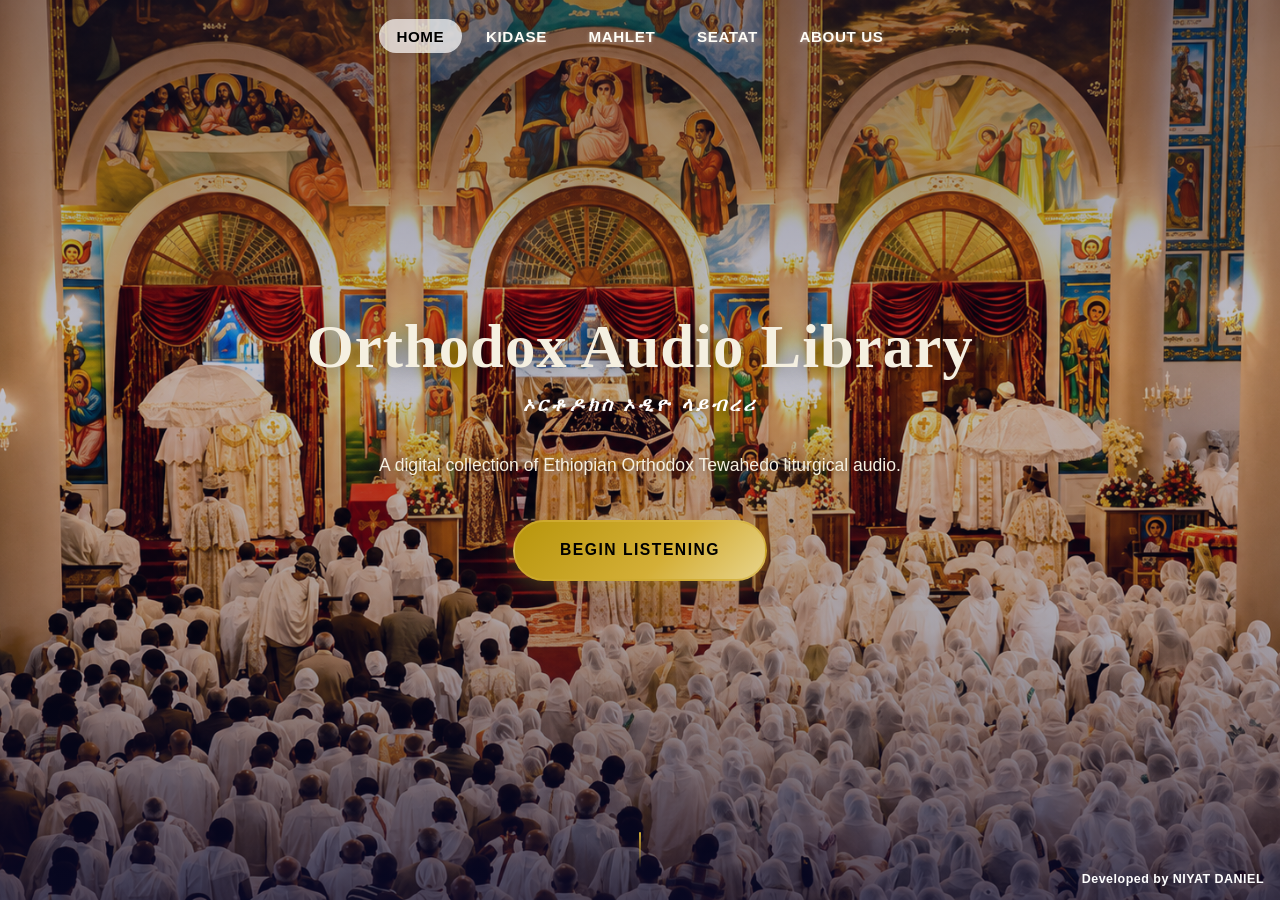
==== index.html @ 0571b4c5 "Initial commit" ====
<!DOCTYPE html>
<html lang="am">
<head>
  <meta charset="UTF-8">
  <meta name="viewport" content="width=device-width, initial-scale=1.0">
  <title>Orthodox Audio Library</title>
  <link rel="stylesheet" href="css/styles.css">
</head>
<body>

  <div class="loader" id="loader">
    <div class="loader-inner">
      <div class="loader-spinner"></div>
      <p class="loader-text">Please Wait</p>
    </div>
  </div>

  <nav class="nav nav-hero" id="mainNav">
    <div class="nav-inner">
      <ul class="nav-links">
        <li><a href="index.html" data-section="home" class="active">Home</a></li>
        <li><a href="audio.html" data-section="kidase">Kidase</a></li>
        <li><a href="mahlet.html" data-section="mahlet">Mahlet</a></li>
        <li><a href="seatat.html" data-section="seatat">Seatat</a></li>
        <li><a href="about-us.html" data-section="about">About Us</a></li>
      </ul>
      <button class="nav-toggle" id="navToggle" aria-label="Menu">
        <span></span><span></span><span></span>
      </button>
    </div>
    <div class="mobile-menu" id="mobileMenu">
      <div class="mobile-menu-inner">
        <a href="index.html" data-section="home" class="active">Home</a>
        <a href="audio.html" data-section="kidase">Kidase</a>
        <a href="mahlet.html" data-section="mahlet">Mahlet</a>
        <a href="seatat.html" data-section="seatat">Seatat</a>
        <a href="about-us.html" data-section="about">About Us</a>
      </div>
    </div>
  </nav>

  <section class="hero">
    <div class="hero-overlay"></div>
    <div class="hero-content">
      <h1 class="hero-title">Orthodox Audio Library</h1>
      <p class="hero-subtitle">ኦርቶዶክስ ኦዲዮ ላይብረሪ</p>
      <p class="hero-desc">A digital collection of Ethiopian Orthodox Tewahedo liturgical audio.</p>
      <a href="audio.html" class="btn btn-primary">Begin Listening</a>
    </div>
    <div class="hero-scroll">
      <span class="scroll-line"></span>
    </div>
  </section>

  <script src="js/app.js"></script>

  <span class="developer-credit">Developed by NIYAT DANIEL</span>
</body>
</html>
---- css/styles.css ----
:root {
  --gold: #D4AF37;
  --gold-light: #E8D48B;
  --gold-dark: #B8960C;
  --gold-muted: rgba(212, 175, 55, 0.15);
  --red: #8B0000;
  --red-light: #A52A2A;
  --blue: #D8CCAF;
  --blue-light: #E0D6BF;
  --bg: #FFFEF7;
  --bg-card: #FFFFFF;
  --text: #333333;
  --text-light: #666666;
  --border: #E0D8C8;
  --shadow: rgba(0, 0, 0, 0.12);
  --shadow-hover: rgba(0, 0, 0, 0.22);
  --radius: 12px;
  --radius-sm: 8px;
  --transition: 0.3s ease;
  --ivory: #F5F0E1;
  --ivory-80: rgba(245, 240, 225, 0.8);
  --ivory-60: rgba(245, 240, 225, 0.6);
  --charcoal: #1a1a1a;
  --brown: #3d2b1f;
  --brown-light: #5c4033;
  --parchment: #f4efe6;
}

*, *::before, *::after {
  margin: 0;
  padding: 0;
  box-sizing: border-box;
}

html {
  scroll-behavior: smooth;
}

body {
  font-family: 'Georgia', 'Times New Roman', 'Noto Sans Ethiopic', serif;
  background-color: var(--bg);
  color: var(--text);
  line-height: 1.7;
  min-height: 100vh;
  min-height: 100svh;
  display: flex;
  flex-direction: column;
  overflow-x: hidden;
}

a {
  text-decoration: none;
  color: inherit;
}

img {
  max-width: 100%;
  display: block;
}

/* ═══════════════════════════════════════════════════
   LOADER PAGE
   ═══════════════════════════════════════════════════ */
.loader {
  position: fixed;
  inset: 0;
  z-index: 9999;
  display: flex;
  align-items: center;
  justify-content: center;
  background: radial-gradient(circle at 50% 40%, #1f1a12, #0d0b08 75%);
  transition: opacity 0.6s ease, visibility 0.6s ease;
}

.loader.hidden {
  opacity: 0;
  visibility: hidden;
  pointer-events: none;
}

.loader-inner {
  position: relative;
  display: flex;
  flex-direction: column;
  align-items: center;
  gap: 1.4rem;
}

.loader-spinner {
  width: 46px;
  height: 46px;
  border-radius: 50%;
  border: 2px solid rgba(212, 175, 55, 0.2);
  border-top-color: var(--gold);
  animation: loaderSpin 0.9s linear infinite;
}

.loader-text {
  font-family: 'Georgia', 'Times New Roman', 'Noto Sans Ethiopic', serif;
  font-size: 1rem;
  letter-spacing: 3px;
  text-transform: uppercase;
  color: var(--gold);
  opacity: 0.9;
}

@keyframes loaderSpin {
  to { transform: rotate(360deg); }
}

/* ═══════════════════════════════════════════════════
   NAVIGATION 
   ═══════════════════════════════════════════════════ */

.nav {
  position: fixed;
  top: 0;
  left: 0;
  right: 0;
  z-index: 1000;
  background: transparent;
  border-bottom: 1px solid transparent;
  transition: background 0.4s ease, border-color 0.3s ease;
}

.nav--compact {
  background: transparent;
  backdrop-filter: blur(6px);
  -webkit-backdrop-filter: blur(6px);
  border-bottom-color: transparent;
}

.nav--compact .nav-inner {
  height: 56px;
}

.nav--compact .nav-links a {
  font-size: 0.85rem;
}

.nav-inner {
  max-width: 1280px;
  margin: 0 auto;
  display: flex;
  align-items: center;
  justify-content: center;
  height: 72px;
  padding: 0 2rem;
  transition: height 0.35s ease;
}

.nav-links {
  display: flex;
  list-style: none;
  gap: 0.4rem;
}

.nav-links a {
  color: var(--bg);
  padding: 0.55rem 1.1rem;
  font-size: 0.95rem;
  letter-spacing: 0.6px;
  text-transform: uppercase;
  border-radius: 30px;
  position: relative;
  font-weight: 600;
  font-family: 'Segoe UI', 'Georgia', 'Noto Sans Ethiopic', sans-serif;
  text-shadow: 0 1px 4px rgba(255, 255, 255, 0.35);
  transition: color 0.3s ease, background 0.3s ease, transform 0.3s ease, box-shadow 0.3s ease;
}

.nav-links a::before {
  content: '';
  position: absolute;
  top: 0;
  left: 0;
  right: 0;
  bottom: 0;
  border-radius: 30px;
  background: var(--gold);
  opacity: 0;
  transform: scale(0.85);
  transition: opacity 0.3s ease, transform 0.3s ease;
  z-index: -1;
}

.nav-links a:hover {
  color: #000;
  transform: translateY(-2px);
  text-shadow: 0 2px 8px rgba(0, 0, 0, 0.15);
}

.nav-links a:hover::before {
  opacity: 1;
  transform: scale(1);
}

.nav-links a.active {
  color: #000;
  background: rgba(255, 255, 255, 0.7);
  box-shadow: 0 2px 10px rgba(0, 0, 0, 0.1);
}

.nav-controls {
  display: flex;
  align-items: center;
  gap: 0.4rem;
}

.nav-icon-btn {
  width: 36px;
  height: 36px;
  border-radius: 50%;
  border: none;
  background: transparent;
  color: rgba(245, 240, 225, 0.5);
  font-size: 0.9rem;
  cursor: pointer;
  display: flex;
  align-items: center;
  justify-content: center;
  transition: all var(--transition);
}

.nav-icon-btn:hover {
  color: var(--gold);
  background: rgba(212, 175, 55, 0.08);
}

/* ─── Mobile Toggle ─── */
.nav-toggle {
  display: none;
  background: none;
  border: none;
  cursor: pointer;
  padding: 0.5rem;
  z-index: 1002;
}

.nav-toggle span {
  display: block;
  width: 22px;
  height: 2px;
  background: var(--red);
  margin: 5px 0;
  transition: all 0.3s ease;
  transform-origin: center;
}

.nav-toggle.open span:nth-child(1) {
  transform: rotate(45deg) translate(4.5px, 4.5px);
}

.nav-toggle.open span:nth-child(2) {
  opacity: 0;
  transform: scaleX(0);
}

.nav-toggle.open span:nth-child(3) {
  transform: rotate(-45deg) translate(4.5px, -4.5px);
}

/* ─── Mobile Menu Overlay ─── */
.mobile-menu {
  display: none;
  position: fixed;
  top: 72px;
  left: 0;
  right: 0;
  bottom: 0;
  margin-top: 0;
  background: rgba(247, 243, 230, 0.98);
  backdrop-filter: blur(20px);
  -webkit-backdrop-filter: blur(20px);
  z-index: 999;
  opacity: 0;
  transform: translateY(-8px);
  transition: opacity 0.3s ease, transform 0.3s ease;
  pointer-events: none;
  overflow-y: auto;
  -webkit-overflow-scrolling: touch;
}

.mobile-menu.open {
  opacity: 1;
  transform: translateY(0);
  pointer-events: auto;
}

.mobile-menu-inner {
  display: flex;
  flex-direction: column;
  padding: 2.5rem 2rem;
  gap: 0;
}

.mobile-menu-inner a {
  display: block;
  color: var(--text);
  font-size: 1.3rem;
  font-weight: 600;
  font-family: 'Segoe UI', 'Georgia', 'Noto Sans Ethiopic', sans-serif;
  padding: 1.1rem 0;
  border-bottom: 1px solid rgba(139, 0, 0, 0.08);
  transition: color 0.25s ease, padding-left 0.25s ease, transform 0.25s ease;
  letter-spacing: 0.5px;
}

.mobile-menu-inner a:hover {
  color: var(--red);
  padding-left: 0.6rem;
  transform: translateX(4px);
}

.mobile-menu-inner a.active {
  color: var(--red);
  font-weight: 700;
  border-bottom-color: rgba(139, 0, 0, 0.15);
}

/* ═══════════════════════════════════════════════════
   HERO SECTION (index.html only)
   ═══════════════════════════════════════════════════ */

.hero {
  position: relative;
  width: 100%;
  min-height: 100vh;
  min-height: 100svh;
  display: flex;
  align-items: center;
  justify-content: center;
  overflow: hidden;
  background-color: #0a0a2e;
  background-image: url('../assets/images/newkidase.png');
  background-size: cover;
  background-position: center center;
  background-repeat: no-repeat;
}

.hero-overlay {
  position: absolute;
  inset: 0;
  background: linear-gradient(
    180deg,
    rgba(10, 10, 46, 0.45) 0%,
    rgba(10, 10, 46, 0.25) 40%,
    rgba(10, 10, 46, 0.35) 70%,
    rgba(10, 10, 46, 0.7) 100%
  );
}

.hero-content {
  position: relative;
  z-index: 2;
  text-align: center;
  padding: 3rem 1.5rem;
  max-width: 750px;
  animation: heroFadeIn 1.2s ease-out both;
}

@keyframes heroFadeIn {
  from { opacity: 0; transform: translateY(20px); }
  to { opacity: 1; transform: translateY(0); }
}

.hero-title {
  font-family: 'Georgia', 'Times New Roman', 'Noto Sans Ethiopic', serif;
  font-size: clamp(2.2rem, 6vw, 3.8rem);
  color: var(--ivory);
  margin-bottom: 0.3rem;
  text-shadow: 0 2px 20px rgba(0, 0, 0, 0.5);
  line-height: 1.2;
  letter-spacing: 1px;
  font-weight: 700;
}

.hero-subtitle {
  font-family: 'Segoe UI', 'Georgia', 'Noto Sans Ethiopic', sans-serif;
  font-size: 1.2rem;
  color: #fff;
  margin-bottom: 1.8rem;
  font-style: italic;
  letter-spacing: 3px;
  text-transform: uppercase;
  font-weight: 600;
  text-shadow: 0 1px 10px rgba(0, 0, 0, 0.4);
}

.hero-desc {
  font-family: 'Segoe UI', 'Georgia', 'Noto Sans Ethiopic', sans-serif;
  font-size: 1.1rem;
  color: var(--ivory);
  margin-bottom: 2.4rem;
  line-height: 1.8;
  max-width: 560px;
  margin-left: auto;
  margin-right: auto;
  text-shadow: 0 1px 8px rgba(0, 0, 0, 0.4);
  font-weight: 500;
}

.hero-scroll {
  position: absolute;
  bottom: 2rem;
  left: 50%;
  transform: translateX(-50%);
  z-index: 2;
  animation: scrollPulse 2s ease-in-out infinite;
}

.scroll-line {
  display: block;
  width: 2px;
  height: 36px;
  background: linear-gradient(to bottom, var(--gold), transparent);
  border-radius: 1px;
}

@keyframes scrollPulse {
  0%, 100% { opacity: 0.4; transform: translateX(-50%) translateY(0); }
  50% { opacity: 1; transform: translateX(-50%) translateY(6px); }
}

.btn {
  display: inline-block;
  padding: 0.95rem 2.8rem;
  border-radius: 50px;
  font-size: 0.98rem;
  font-weight: 700;
  font-family: 'Segoe UI', 'Georgia', 'Noto Sans Ethiopic', sans-serif;
  letter-spacing: 1.5px;
  text-transform: uppercase;
  transition: all 0.3s ease;
  cursor: pointer;
  border: 2px solid var(--gold);
  position: relative;
  overflow: hidden;
}

.btn-primary {
  background: linear-gradient(135deg, var(--gold-dark), var(--gold) 60%, var(--gold-light));
  color: #000;
  border-color: rgba(212, 175, 55, 0.6);
  box-shadow: 0 4px 24px rgba(212, 175, 55, 0.35);
}

.btn-primary::after {
  content: '';
  position: absolute;
  top: 0;
  left: -100%;
  width: 100%;
  height: 100%;
  background: linear-gradient(120deg, transparent, rgba(255, 255, 255, 0.45), transparent);
  transition: left 0.5s ease;
}

.btn-primary:hover {
  transform: translateY(-3px);
  box-shadow: 0 10px 34px rgba(212, 175, 55, 0.55);
  border-color: var(--gold-light);
}

.btn-primary:hover::after {
  left: 100%;
}

.btn-primary:active {
  transform: translateY(-1px);
}

/* ═══════════════════════════════════════════════════
   INTRO SECTION (index.html)
   ═══════════════════════════════════════════════════ */

.intro {
  max-width: 900px;
  margin: 0 auto;
  padding: 5rem 2rem 4rem;
  text-align: center;
}

.intro h2 {
  font-size: 1.8rem;
  color: var(--blue);
  margin-bottom: 1rem;
  position: relative;
  display: inline-block;
}

.intro h2::after {
  content: '';
  display: block;
  width: 60px;
  height: 3px;
  background: var(--gold);
  margin: 0.7rem auto 0;
  border-radius: 2px;
}

.intro p {
  font-size: 1.05rem;
  color: var(--text-light);
  line-height: 1.9;
  margin-top: 1.2rem;
}

/* ═══════════════════════════════════════════════════
   FEATURES SECTION (index.html)
   ═══════════════════════════════════════════════════ */

.features {
  max-width: 1000px;
  margin: 0 auto;
  padding: 0 2rem 4rem;
  display: grid;
  grid-template-columns: repeat(3, 1fr);
  gap: 2rem;
}

.feature-card {
  text-align: center;
  padding: 2rem 1.5rem;
  border-radius: var(--radius);
  background: var(--bg-card);
  border: 1px solid var(--border);
  transition: all var(--transition);
}

.feature-card:hover {
  transform: translateY(-4px);
  box-shadow: 0 8px 30px var(--shadow);
}

.feature-icon {
  font-size: 2.5rem;
  margin-bottom: 0.8rem;
}

.feature-card h3 {
  color: var(--blue);
  margin-bottom: 0.5rem;
  font-size: 1.1rem;
}

.feature-card p {
  color: var(--text-light);
  font-size: 0.9rem;
}

/* ═══════════════════════════════════════════════════
   AUDIO SECTION — imagetwo Background
   ═══════════════════════════════════════════════════ */

.audio-section {
  position: relative;
  min-height: 100vh;
  min-height: 100svh;
  overflow: hidden;
}

.audio-bg {
  position: absolute;
  inset: 0;
  z-index: 0;
}

.audio-bg-img {
  width: 100%;
  height: 100%;
  object-fit: cover;
  object-position: center 30%;
}

.audio-bg-overlay {
  position: absolute;
  inset: 0;
  background: rgba(15, 12, 8, 0.42);
}

.audio-bg-gradient {
  position: absolute;
  inset: 0;
  background: linear-gradient(
    180deg,
    rgba(10, 10, 46, 0.75) 0%,
    rgba(15, 12, 8, 0.28) 12%,
    rgba(15, 12, 8, 0.22) 35%,
    rgba(15, 12, 8, 0.28) 65%,
    rgba(10, 10, 46, 0.88) 100%
  );
}

.audio-content {
  position: relative;
  z-index: 1;
  max-width: 1300px;
  margin: 0 auto;
  padding: 140px 2rem 4rem;
}

/* ─── Section Divider ─── */
.section-divider {
  color: var(--gold);
  font-size: 0.85rem;
  opacity: 0.5;
  margin: 0.4rem 0;
  letter-spacing: 8px;
}

/* ─── Audio Header ─── */
.audio-header {
  text-align: center;
  padding: 2rem 0 3rem;
}

.audio-title-amharic {
  font-size: clamp(1.8rem, 5vw, 2.8rem);
  color: var(--ivory);
  text-shadow: 0 2px 20px rgba(0, 0, 0, 0.5);
  margin-bottom: 0.2rem;
  font-weight: 700;
  line-height: 1.3;
}

.audio-title-english {
  font-size: 0.85rem;
  color: var(--gold);
  letter-spacing: 6px;
  text-transform: uppercase;
  font-weight: 400;
  margin-bottom: 1rem;
}

.audio-tagline {
  font-size: 1.05rem;
  color: var(--ivory-60);
  font-style: italic;
  letter-spacing: 0.5px;
}

/* ═══════════════════════════════════════════════════
   TRACK CARDS — Premium Dark Cards
   ═══════════════════════════════════════════════════ */

.tracks-grid {
  display: grid;
  grid-template-columns: repeat(4, 1fr);
  gap: 1.5rem;
}

.track-card {
  background: rgba(18, 16, 12, 0.72);
  backdrop-filter: blur(8px);
  -webkit-backdrop-filter: blur(8px);
  border-radius: var(--radius);
  overflow: hidden;
  border: 1px solid rgba(212, 175, 55, 0.1);
  transition: all var(--transition);
  display: flex;
  flex-direction: column;
}

.track-card:hover {
  transform: translateY(-3px);
  box-shadow: 0 8px 32px rgba(0, 0, 0, 0.35);
  border-color: rgba(212, 175, 55, 0.3);
}

.track-card.playing {
  border-color: var(--gold);
  box-shadow: 0 0 0 1px var(--gold), 0 8px 32px rgba(0, 0, 0, 0.35);
}

.track-image {
  width: 100%;
  aspect-ratio: 16/10;
  object-fit: cover;
  transition: all var(--transition);
  filter: brightness(0.92);
}

.track-card:hover .track-image {
  filter: brightness(0.82);
}

.track-info {
  padding: 1.1rem 1.2rem 1.2rem;
  display: flex;
  flex-direction: column;
  gap: 0.7rem;
  flex: 1;
}

.track-title {
  font-size: 1rem;
  color: var(--ivory);
  font-weight: 600;
}

.track-number {
  color: var(--gold);
  font-size: 0.72rem;
  text-transform: uppercase;
  letter-spacing: 1.2px;
}

/* ─── Audio Player (dark theme) ─── */
.audio-player {
  display: flex;
  flex-direction: column;
  gap: 0.5rem;
  margin-top: auto;
}

.player-controls {
  display: flex;
  align-items: center;
  gap: 0.7rem;
}

.play-btn {
  width: 38px;
  height: 38px;
  border-radius: 50%;
  border: 2px solid var(--red);
  background: rgba(139, 0, 0, 0.75);
  color: white;
  display: flex;
  align-items: center;
  justify-content: center;
  cursor: pointer;
  transition: all var(--transition);
  flex-shrink: 0;
}

.play-btn:hover {
  background: var(--red);
  border-color: var(--red-light);
  transform: scale(1.08);
}

.play-btn svg {
  width: 15px;
  height: 15px;
  fill: white;
}

.progress-container {
  flex: 1;
  display: flex;
  flex-direction: column;
  gap: 0.25rem;
}

.progress-bar {
  width: 100%;
  height: 4px;
  background: rgba(212, 175, 55, 0.12);
  border-radius: 3px;
  cursor: pointer;
  position: relative;
  overflow: hidden;
  transition: height 0.2s ease;
}

.progress-bar:hover {
  height: 6px;
}

.progress-fill {
  height: 100%;
  background: linear-gradient(90deg, var(--gold-dark), var(--gold));
  border-radius: 3px;
  width: 0%;
  transition: width 0.1s linear;
}

.time-display {
  display: flex;
  justify-content: space-between;
  font-size: 0.68rem;
  color: var(--ivory-60);
  font-variant-numeric: tabular-nums;
}

/* ═══════════════════════════════════════════════════
   COLLECTION SECTIONS — Mahlet, Seatat, etc.
   ═══════════════════════════════════════════════════ */

.collection-section {
  position: relative;
  min-height: 100vh;
  min-height: 100svh;
  display: flex;
  align-items: center;
  justify-content: center;
  overflow: hidden;
}

.collection-bg {
  position: absolute;
  inset: 0;
}

.collection-bg-img {
  width: 100%;
  height: 100%;
  object-fit: cover;
  object-position: center;
}

.collection-bg-overlay {
  position: absolute;
  inset: 0;
  background: linear-gradient(
    180deg,
    rgba(10, 10, 46, 0.88) 0%,
    rgba(15, 12, 8, 0.78) 30%,
    rgba(15, 12, 8, 0.78) 70%,
    rgba(10, 10, 46, 0.92) 100%
  );
}

.collection-content {
  position: relative;
  z-index: 1;
  text-align: center;
  padding: 4rem 2rem;
  max-width: 650px;
}

.collection-title-amharic {
  font-size: clamp(1.7rem, 4.8vw, 2.5rem);
  color: var(--ivory);
  text-shadow: 0 2px 16px rgba(0, 0, 0, 0.4);
  margin-bottom: 0.2rem;
  font-weight: 700;
  line-height: 1.3;
}

.collection-title-english {
  font-size: 0.8rem;
  color: var(--gold);
  letter-spacing: 6px;
  text-transform: uppercase;
  font-weight: 400;
  margin-bottom: 1.5rem;
}

.collection-status {
  margin-bottom: 1.5rem;
}

.status-label {
  display: inline-block;
  padding: 0.4rem 1.8rem;
  border: 1px solid rgba(212, 175, 55, 0.5);
  color: var(--gold);
  font-size: 0.7rem;
  letter-spacing: 3px;
  text-transform: uppercase;
}

.collection-desc {
  color: var(--ivory-60);
  font-size: 1.05rem;
  font-style: italic;
  line-height: 1.8;
  margin-bottom: 2rem;
}

.collection-features {
  display: flex;
  justify-content: center;
  gap: 2rem;
  flex-wrap: wrap;
  margin-bottom: 1.5rem;
}

.collection-feature {
  display: flex;
  align-items: center;
  gap: 0.5rem;
  color: var(--ivory-60);
  font-size: 0.82rem;
  letter-spacing: 0.3px;
}

.feature-icon-small {
  color: var(--gold);
  font-size: 0.9rem;
  opacity: 0.7;
}

/* ═══════════════════════════════════════════════════
   SECTION SEPARATORS
   ═══════════════════════════════════════════════════ */

.section-separator {
  width: 100%;
  height: 1px;
  background: linear-gradient(90deg, transparent, var(--gold), transparent);
  opacity: 0.4;
}

.section-separator--thick {
  height: 2px;
  opacity: 0.6;
}

/* ═══════════════════════════════════════════════════
   ABOUT US SECTION
   ═══════════════════════════════════════════════════ */

.about-section {
  position: relative;
  background: var(--parchment);
  background-image: url('../assets/images/Ethiopian orthodox church ☦️.jpg');
  background-size: cover;
  background-position: center;
  background-repeat: no-repeat;
  padding: 6rem 2rem;
  border-top: 1px solid var(--border);
  border-bottom: 1px solid var(--border);
  min-height: 100vh;
  min-height: 100svh;
  display: flex;
  align-items: center;
  justify-content: center;
  overflow: hidden;
}

.about-section::before {
  content: '';
  position: absolute;
  inset: 0;
  background: linear-gradient(
    180deg,
    rgba(10, 10, 46, 0.86) 0%,
    rgba(15, 12, 8, 0.78) 35%,
    rgba(15, 12, 8, 0.78) 65%,
    rgba(10, 10, 46, 0.9) 100%
  );
  z-index: 0;
}

.about-section > * {
  position: relative;
  z-index: 1;
}

.about-inner {
  max-width: 900px;
  margin: 0 auto;
  text-align: center;
}

.about-inner h2 {
  font-size: 2.6rem;
  color: var(--ivory);
  margin-bottom: 0.3rem;
  font-weight: 700;
  text-shadow: 0 2px 16px rgba(0, 0, 0, 0.4);
  letter-spacing: 0.5px;
}

.about-inner .about-subtitle {
  font-size: 0.8rem;
  color: var(--gold);
  letter-spacing: 4px;
  text-transform: uppercase;
  margin-bottom: 2rem;
}

.about-inner .about-divider {
  width: 50px;
  height: 2px;
  background: var(--gold);
  margin: 0 auto 2rem;
}

.about-mission {
  max-width: 680px;
  margin: 0 auto 2rem;
  padding: 2.6rem 2.8rem 2.4rem;
  border-radius: 18px;
  background: linear-gradient(160deg, rgba(30, 26, 20, 0.75), rgba(18, 16, 12, 0.55));
  backdrop-filter: blur(10px);
  -webkit-backdrop-filter: blur(10px);
  border: 1px solid rgba(212, 175, 55, 0.25);
  box-shadow: 0 14px 40px rgba(0, 0, 0, 0.4);
  position: relative;
  overflow: hidden;
  text-align: center;
  transition: transform 0.4s ease, box-shadow 0.4s ease, border-color 0.4s ease;
}

.about-mission::before {
  content: '';
  position: absolute;
  top: 0;
  left: 0;
  right: 0;
  height: 3px;
  background: linear-gradient(90deg, transparent, var(--gold), transparent);
  opacity: 0.6;
}

.about-mission::after {
  content: '';
  position: absolute;
  top: -60%;
  left: 50%;
  transform: translateX(-50%);
  width: 180%;
  height: 140%;
  background: radial-gradient(circle, rgba(212, 175, 55, 0.15), transparent 60%);
  opacity: 0;
  transition: opacity 0.4s ease;
  pointer-events: none;
}

.about-mission:hover {
  transform: translateY(-6px);
  border-color: rgba(212, 175, 55, 0.55);
  box-shadow: 0 20px 50px rgba(0, 0, 0, 0.55), 0 0 30px rgba(212, 175, 55, 0.08);
}

.about-mission:hover::after {
  opacity: 1;
}

.mission-cross {
  display: inline-flex;
  align-items: center;
  justify-content: center;
  width: 52px;
  height: 52px;
  margin-bottom: 1.1rem;
  border-radius: 50%;
  background: linear-gradient(135deg, var(--gold-dark), var(--gold) 60%, var(--gold-light));
  color: #000;
  font-size: 1.1rem;
  box-shadow: 0 6px 20px rgba(212, 175, 55, 0.35);
  transition: transform 0.4s ease;
}

.about-mission:hover .mission-cross {
  transform: scale(1.1) rotate(-6deg);
}

.mission-label {
  display: block;
  font-family: 'Segoe UI', 'Georgia', 'Noto Sans Ethiopic', sans-serif;
  font-size: 0.72rem;
  font-weight: 600;
  letter-spacing: 4px;
  text-transform: uppercase;
  color: var(--gold);
  margin-bottom: 1.2rem;
}

.about-mission p {
  font-family: 'Palatino Linotype', 'Book Antiqua', 'Georgia', 'Times New Roman', serif;
  font-size: 1.18rem;
  font-weight: 400;
  color: var(--ivory);
  line-height: 1.9;
  letter-spacing: 0.3px;
  margin: 0;
}

.about-inner .about-cross {
  color: var(--gold);
  font-size: 1.2rem;
  display: block;
  margin-top: 1.5rem;
  opacity: 0.5;
}

/* ─── Interactive Profile Photo ─── */
.profile-photo {
  position: relative;
  width: 200px;
  height: 200px;
  margin: 0 auto 2.2rem;
}

.profile-ring {
  position: absolute;
  inset: -6px;
  border-radius: 50%;
  border: 1.5px solid rgba(212, 175, 55, 0.55);
  box-shadow: 0 0 0 4px rgba(255, 255, 255, 0.06), 0 8px 30px rgba(0, 0, 0, 0.35);
  transition: box-shadow 0.4s ease, border-color 0.4s ease;
}

.profile-photo:hover .profile-ring {
  border-color: var(--gold);
  box-shadow: 0 0 0 4px rgba(255, 255, 255, 0.1), 0 10px 40px rgba(212, 175, 55, 0.3);
}

.profile-img-wrap {
  position: absolute;
  inset: 0;
  border-radius: 50%;
  padding: 5px;
  background: rgba(255, 255, 255, 0.1);
  transition: transform 0.5s ease;
}

.profile-img {
  width: 100%;
  height: 100%;
  object-fit: cover;
  border-radius: 50%;
  display: block;
  transition: transform 0.5s ease, filter 0.5s ease;
}

.profile-photo:hover .profile-img-wrap {
  transform: scale(1.04);
}

.profile-photo:hover .profile-img {
  transform: scale(1.06);
  filter: saturate(1.15) brightness(1.05);
}

.profile-chip {
  position: absolute;
  left: 50%;
  bottom: -14px;
  transform: translateX(-50%);
  white-space: nowrap;
  background: rgba(18, 16, 12, 0.7);
  backdrop-filter: blur(6px);
  -webkit-backdrop-filter: blur(6px);
  border: 1px solid rgba(212, 175, 55, 0.35);
  color: var(--gold);
  font-family: 'Segoe UI', 'Georgia', 'Noto Sans Ethiopic', sans-serif;
  font-size: 0.7rem;
  font-weight: 600;
  letter-spacing: 1px;
  text-transform: uppercase;
  padding: 0.4rem 1.1rem;
  border-radius: 30px;
}

/* ─── Developer Info Cards ─── */
.developer-info {
  display: grid;
  grid-template-columns: repeat(3, 1fr);
  gap: 1.8rem;
  margin: 2.5rem 0;
}

.dev-card {
  position: relative;
  height: 220px;
  perspective: 1000px;
}

.dev-inner {
  position: relative;
  width: 100%;
  height: 100%;
  transform-style: preserve-3d;
  transition: transform 0.7s cubic-bezier(0.4, 0.2, 0.2, 1);
}

.dev-card:hover .dev-inner {
  transform: rotateY(180deg);
}

.dev-face {
  position: absolute;
  top: 0;
  left: 0;
  width: 100%;
  height: 100%;
  border-radius: 18px;
  backface-visibility: hidden;
  -webkit-backface-visibility: hidden;
  display: flex;
  flex-direction: column;
  align-items: center;
  justify-content: center;
  text-align: center;
  padding: 1.6rem 1.4rem;
  overflow: hidden;
  border: 1px solid rgba(212, 175, 55, 0.25);
  background: linear-gradient(160deg, rgba(30, 26, 20, 0.75), rgba(18, 16, 12, 0.55));
  backdrop-filter: blur(10px);
  -webkit-backdrop-filter: blur(10px);
}

.dev-face::before {
  content: '';
  position: absolute;
  top: 0;
  left: 0;
  right: 0;
  height: 3px;
  background: linear-gradient(90deg, transparent, var(--gold), transparent);
  opacity: 0.6;
}

.dev-face::after {
  content: '';
  position: absolute;
  top: -60%;
  left: 50%;
  transform: translateX(-50%);
  width: 180%;
  height: 140%;
  background: radial-gradient(circle, rgba(212, 175, 55, 0.15), transparent 60%);
  opacity: 0;
  transition: opacity 0.4s ease;
  pointer-events: none;
}

.dev-card:hover .dev-face::after {
  opacity: 1;
}

.dev-back {
  transform: rotateY(180deg);
}

.dev-hint {
  margin-top: 1rem;
  font-family: 'Segoe UI', 'Georgia', 'Noto Sans Ethiopic', sans-serif;
  font-size: 0.68rem;
  font-weight: 600;
  letter-spacing: 2px;
  text-transform: uppercase;
  color: var(--ivory-60);
  opacity: 0.7;
}

.dev-badge {
  width: 62px;
  height: 62px;
  border-radius: 50%;
  background: linear-gradient(135deg, var(--gold-dark), var(--gold) 60%, var(--gold-light));
  display: flex;
  align-items: center;
  justify-content: center;
  box-shadow: 0 6px 20px rgba(212, 175, 55, 0.35);
  transition: transform 0.4s ease, box-shadow 0.4s ease;
}

.dev-card:hover .dev-badge {
  transform: scale(1.1) rotate(-4deg);
  box-shadow: 0 10px 30px rgba(212, 175, 55, 0.55);
}

.dev-icon {
  display: flex;
  align-items: center;
  justify-content: center;
  color: #000;
  line-height: 1;
}

.dev-label {
  display: block;
  font-family: 'Segoe UI', 'Georgia', 'Noto Sans Ethiopic', sans-serif;
  font-size: 0.72rem;
  font-weight: 600;
  letter-spacing: 3px;
  text-transform: uppercase;
  color: var(--gold);
  margin-bottom: 0.6rem;
}

.dev-name {
  font-family: 'Georgia', 'Times New Roman', 'Noto Sans Ethiopic', serif;
  color: var(--ivory);
  font-size: 0.8rem;
  font-weight: 600;
  line-height: 1.5;
  margin-bottom: 1rem;
  opacity: 0.92;
}

.dev-line {
  display: block;
  width: 34px;
  height: 2px;
  background: linear-gradient(90deg, transparent, var(--gold), transparent);
  margin: 0 auto;
  opacity: 0.6;
}

/* ─── Social Links ─── */
.social-links {
  display: flex;
  justify-content: center;
  gap: 1rem;
  margin: 2rem 0 1rem;
}

.social-link {
  width: 46px;
  height: 46px;
  border-radius: 50%;
  border: 1px solid rgba(212, 175, 55, 0.35);
  background: rgba(18, 16, 12, 0.6);
  color: var(--gold);
  display: flex;
  align-items: center;
  justify-content: center;
  transition: all var(--transition);
}

.social-link:hover {
  background: var(--gold);
  color: #000;
  border-color: var(--gold);
  transform: translateY(-3px);
  box-shadow: 0 6px 16px rgba(212, 175, 55, 0.35);
}

/* ═══════════════════════════════════════════════════
   FOOTER
   ═══════════════════════════════════════════════════ */

.footer {
  background: var(--blue);
  border-top: 2px solid rgba(212, 175, 55, 0.3);
  padding: 2rem;
  text-align: center;
  color: rgba(255, 255, 255, 0.5);
  font-size: 0.82rem;
  margin-top: auto;
}

.footer .cross {
  color: var(--gold);
  font-size: 1rem;
  display: block;
  margin-bottom: 0.5rem;
  opacity: 0.7;
}

/* ═══════════════════════════════════════════════════
   DEVELOPER CREDIT — right corner
   ═══════════════════════════════════════════════════ */

.developer-credit {
  position: fixed;
  right: 1rem;
  bottom: 0.6rem;
  z-index: 900;
  font-family: 'Segoe UI', 'Georgia', 'Noto Sans Ethiopic', sans-serif;
  font-size: 0.78rem;
  font-weight: 600;
  letter-spacing: 0.5px;
  color: #fff;
}

@media (max-width: 768px) {
  .developer-credit {
    right: 0.6rem;
    bottom: 0.4rem;
    font-size: 0.7rem;
  }
}

/* ═══════════════════════════════════════════════════
   RESPONSIVE — Tablet
   ═══════════════════════════════════════════════════ */

@media (max-width: 1024px) {
  .tracks-grid {
    grid-template-columns: repeat(3, 1fr);
  }

  .developer-info {
    grid-template-columns: repeat(3, 1fr);
    gap: 1rem;
  }

  .nav-links a {
    font-size: 0.87rem;
    padding: 0.5rem 0.85rem;
  }

  .about-inner {
    padding: 0 1rem;
  }
}

/* ═══════════════════════════════════════════════════
   RESPONSIVE — Small Tablet / Large Phone
   ═══════════════════════════════════════════════════ */

@media (max-width: 900px) {
  .tracks-grid {
    grid-template-columns: repeat(2, 1fr);
  }

  .developer-info {
    grid-template-columns: repeat(2, 1fr);
  }

  .hero-title {
    font-size: clamp(2.2rem, 7vw, 3.2rem);
  }

  .audio-content {
    padding: 120px 1.5rem 3rem;
  }

  .collection-content {
    padding: 4rem 1.5rem;
  }
}

/* ═══════════════════════════════════════════════════
   RESPONSIVE — Mobile
   ═══════════════════════════════════════════════════ */

@media (max-width: 768px) {
  .nav-links {
    display: none;
  }

  .nav-toggle {
    display: block;
  }

  .mobile-menu {
    display: block;
  }

  .nav-inner {
    height: 60px;
    padding: 0 1.2rem;
  }

  .nav--compact .nav-inner {
    height: 52px;
  }

  .brand-amharic {
    font-size: 0.92rem;
  }

  .brand-english {
    font-size: 0.55rem;
    letter-spacing: 2px;
  }

  .hero {
    min-height: 100svh;
    background-position: center 30%;
  }

  .hero-title {
    font-size: clamp(1.9rem, 8vw, 2.6rem);
  }

  .hero-subtitle {
    font-size: 0.9rem;
    letter-spacing: 1.5px;
  }

  .hero-desc {
    font-size: 0.95rem;
  }

  .tracks-grid {
    grid-template-columns: repeat(2, 1fr);
    gap: 1rem;
  }

  .audio-bg-img {
    object-position: center 35%;
  }

  .audio-content {
    padding: 110px 1.2rem 3rem;
  }

  .audio-title-amharic {
    font-size: 2rem;
  }

  .audio-title-english {
    font-size: 0.75rem;
    letter-spacing: 4px;
  }

  .audio-tagline {
    font-size: 0.95rem;
  }

  .collection-section {
    min-height: 100svh;
  }

  .collection-title-amharic {
    font-size: 2rem;
  }

  .collection-features {
    gap: 1rem;
  }

  .features {
    grid-template-columns: 1fr;
    gap: 1.2rem;
  }

  .profile-photo {
    width: 170px;
    height: 170px;
  }

  .mobile-menu {
    top: 60px;
  }

  .nav--compact .mobile-menu {
    top: 52px;
  }

  .mobile-menu-inner a {
    font-size: 1.15rem;
    padding: 0.95rem 0;
  }
}

/* ═══════════════════════════════════════════════════
   RESPONSIVE — Phone
   ═══════════════════════════════════════════════════ */

@media (max-width: 480px) {
  .nav-inner {
    padding: 0 1rem;
  }

  .hero {
    background-position: center 25%;
  }

  .hero-title {
    font-size: clamp(1.6rem, 9vw, 2.1rem);
  }

  .hero-subtitle {
    font-size: 0.8rem;
  }

  .hero-desc {
    font-size: 0.9rem;
  }

  .btn {
    padding: 0.8rem 2rem;
    font-size: 0.88rem;
  }

  .tracks-grid {
    grid-template-columns: 1fr;
    max-width: 380px;
    margin: 0 auto;
  }

  .audio-bg-img {
    object-position: center 30%;
  }

  .audio-content {
    padding: 100px 1rem 2.5rem;
  }

  .audio-title-amharic {
    font-size: 1.7rem;
  }

  .audio-header {
    padding: 1.5rem 0 2rem;
  }

  .collection-section {
    min-height: 100svh;
  }

  .collection-content {
    padding: 3rem 1.25rem;
  }

  .collection-title-amharic {
    font-size: 1.7rem;
  }

  .collection-features {
    flex-direction: column;
    align-items: center;
    gap: 0.8rem;
  }

  .intro {
    padding: 4rem 1.5rem 3rem;
  }

  .about-section {
    padding: 3.5rem 1.25rem;
  }

  .developer-info {
    grid-template-columns: 1fr;
    gap: 1rem;
  }

  .profile-photo {
    width: 150px;
    height: 150px;
  }

  .social-links {
    gap: 0.8rem;
  }
}

/* ═══════════════════════════════════════════════════
   RESPONSIVE — Very Small Phones
   ═══════════════════════════════════════════════════ */

@media (max-width: 360px) {
  .nav-inner {
    padding: 0 0.8rem;
  }

  .audio-content,
  .collection-content,
  .about-section {
    padding-left: 1rem;
    padding-right: 1rem;
  }

  .collection-title-amharic,
  .about-inner h2 {
    font-size: 1.5rem;
  }

  .profile-photo {
    width: 140px;
    height: 140px;
  }

  .social-link {
    width: 40px;
    height: 40px;
  }
}
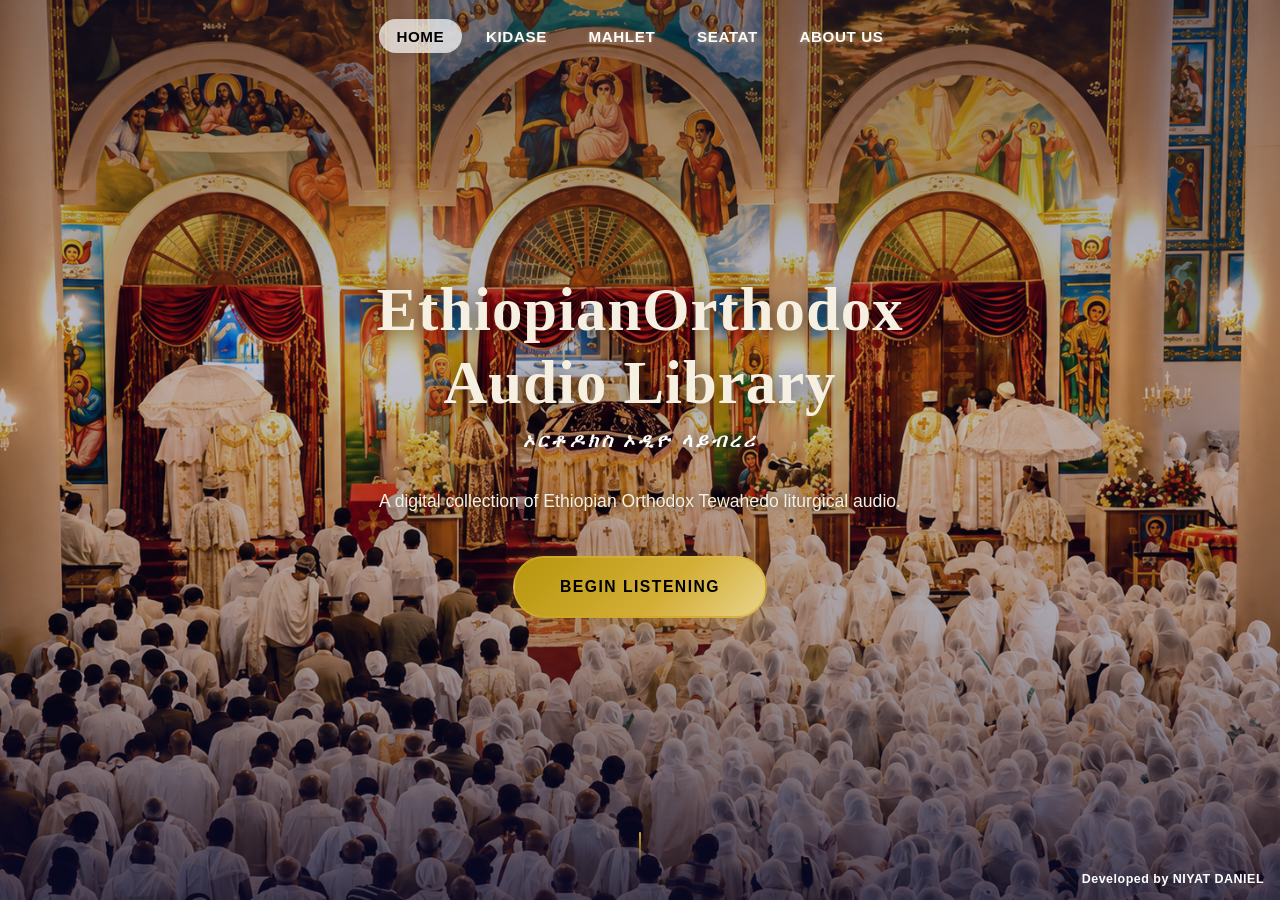
==== commit 399b8c53: "Your commit message here" ====
--- a/index.html
+++ b/index.html
@@ -42,7 +42,7 @@
   <section class="hero">
     <div class="hero-overlay"></div>
     <div class="hero-content">
-      <h1 class="hero-title">Orthodox Audio Library</h1>
+      <h1 class="hero-title">EthiopianOrthodox Audio Library</h1>
       <p class="hero-subtitle">ኦርቶዶክስ ኦዲዮ ላይብረሪ</p>
       <p class="hero-desc">A digital collection of Ethiopian Orthodox Tewahedo liturgical audio.</p>
       <a href="audio.html" class="btn btn-primary">Begin Listening</a>
